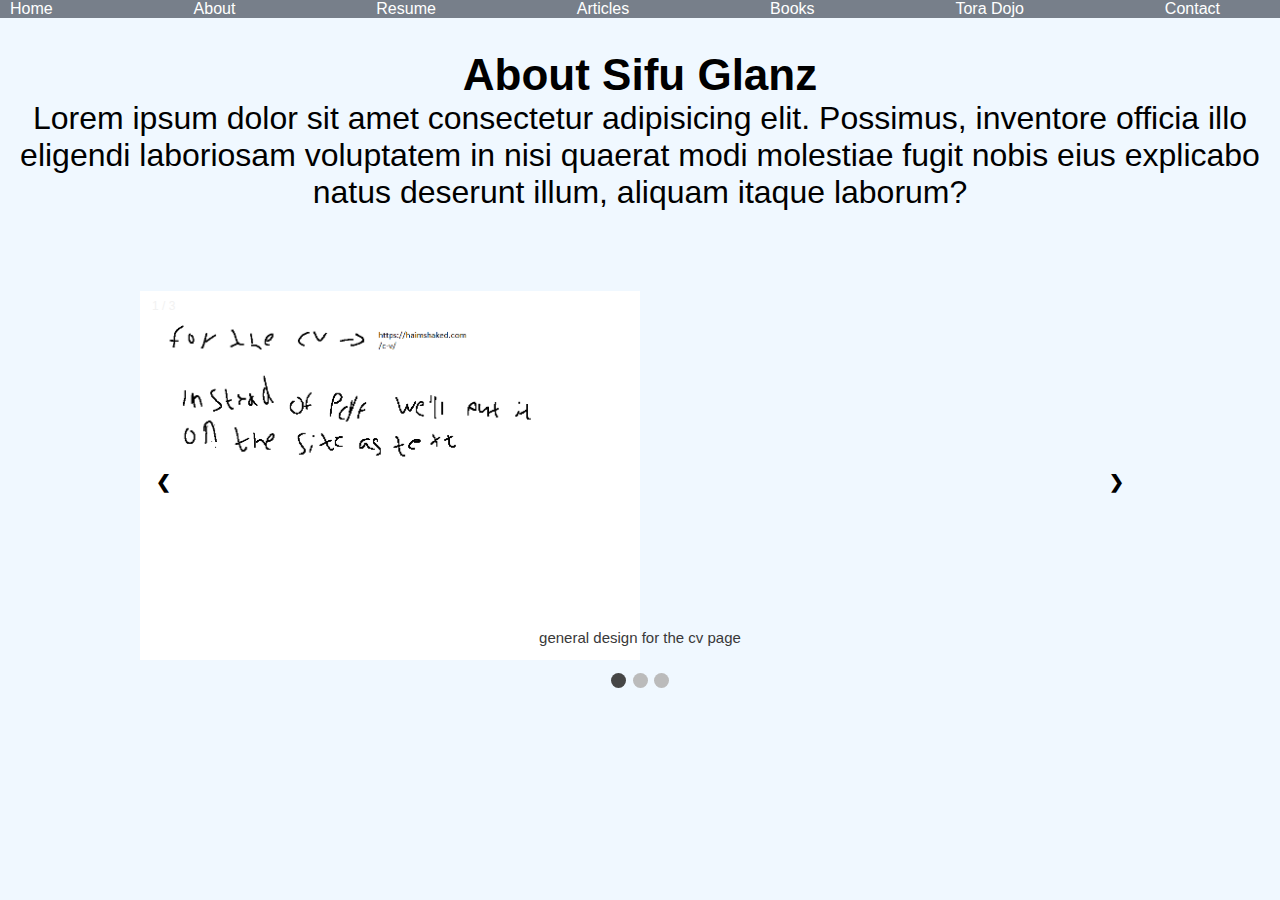
==== index.html @ 8a07cf1a "first draft of the site" ====
<!DOCTYPE html>
<html lang="en">
  <head>
    <meta charset="UTF-8" />
    <meta http-equiv="X-UA-Compatible" content="IE=edge" />
    <meta name="viewport" content="width=device-width, initial-scale=1.0" />
    <title>Sifu Glanz - Home</title>

    <link rel="stylesheet" type="text/css" href="css/general.css" />
    <link rel="stylesheet" type="text/css" href="css/style.css" />
  </head>
  <body>
    <nav class="navbar navbar-expand-lg navbar-light bg-light">
      <ul class="nav-list navbar-brand">
        <li><a href="#">Home</a></li>
        <li><a href="#about">About</a></li>
        <li><a href="/cv.html"> Resume</a></li>
        <li><a href="/article.html">Articles</a></li>
        <li><a href="/article.html">Books</a></li>
        <li><a href="/td.html">Tora Dojo</a></li>
        <li><a href="/contact.html">Contact</a></li>
      </ul>
    </nav>
    <section>
      <h2 class="about-h2" id="about">About Sifu Glanz</h2>
      <p class="about-p">
        Lorem ipsum dolor sit amet consectetur adipisicing elit. Possimus,
        inventore officia illo eligendi laboriosam voluptatem in nisi quaerat
        modi molestiae fugit nobis eius explicabo natus deserunt illum, aliquam
        itaque laborum?
      </p>
    </section>
    <!-- Slideshow container -->
    <div class="slideshow-container">
      <!-- Full-width images with number and caption text -->
      <div class="mySlides fade">
        <div class="numbertext">1 / 3</div>
        <img src="cvPage.png" style="width: 50%" />
        <div class="text">general design for the cv page</div>
      </div>

      <div class="mySlides fade">
        <div class="numbertext">2 / 3</div>
        <img src="siteBuild.png" style="width: 50%" />
        <div class="text">an idea for the full website page</div>
      </div>

      <div class="mySlides fade">
        <div class="numbertext">3 / 3</div>
        <img src="articles_etc.png" style="width: 50%" />
        <div class="text">articles way of design</div>
      </div>

      <!-- Next and previous buttons -->
      <a class="prev" onclick="plusSlides(-1)">&#10094;</a>
      <a class="next" onclick="plusSlides(1)">&#10095;</a>
    </div>
    <br />

    <!-- The dots/circles -->
    <div style="text-align: center">
      <span class="dot" onclick="currentSlide(1)"></span>
      <span class="dot" onclick="currentSlide(2)"></span>
      <span class="dot" onclick="currentSlide(3)"></span>
    </div>

    <script src="/js/index.js"></script>
  </body>
</html>
---- css/general.css ----
* {
  padding: 0;
  margin: 0;
  box-sizing: border-box;
}

html {
  font-size: 62.5%;
  scroll-behavior: smooth;
  overflow-x: hidden;
  /* overflow-wrap: break-word; */
}
body {
  font-family: Lucida Sans Unicode, Lucida Grande, sans-serif;
  margin: 0;
  padding: 0;
  position: absolute;
  background-color:aliceblue;
}
---- css/style.css ----
nav {
  width: 100vw;
  background-color: #777f8a;
  padding: 0 5rem 0 0;
  color: #333;
  position:fixed;
}
nav ul {
  display: flex;
  list-style: none;
  justify-content: space-between;
  margin: 0;
  padding: 0;
}

nav li {
  margin: 0 1rem;
}

nav a {
  color: #fff;
  text-decoration: none;
  font-size: 1.6rem;
}
/*Abput Section */
.about-h2{
    font-size: 4.4rem;
    text-align: center;
    margin-top: 5rem;
}
.about-p{
    font-size: 3.2rem;
    text-align: center;
    margin-bottom: 8rem;
}
/* Slideshow container */
.slideshow-container {
  max-width: 1000px;
  position: relative;
  margin: auto;
}

/* Hide the images by default */
.mySlides {
  display: none;
}

/* Next & previous buttons */
.prev, .next {
  cursor: pointer;
  position: absolute;
  top: 50%;
  width: auto;
  margin-top: -22px;
  padding: 16px;
  color: black;
  font-weight: bold;
  font-size: 18px;
  transition: 0.6s ease;
  border-radius: 0 3px 3px 0;
  user-select: none;
}

/* Position the "next button" to the right */
.next {
  right: 0;
  border-radius: 3px 0 0 3px;
}

/* On hover, add a black background color with a little bit see-through */
.prev:hover, .next:hover {
  background-color: rgba(0,0,0,0.8);
}

/* Caption text */
.text {
  color: #393939;
  font-size: 15px;
  padding: 8px 12px;
  position: absolute;
  bottom: 8px;
  width: 100%;
  text-align: center;
}

/* Number text (1/3 etc) */
.numbertext {
  color: #f2f2f2;
  font-size: 12px;
  padding: 8px 12px;
  position: absolute;
  top: 0;
}

/* The dots/bullets/indicators */
.dot {
  cursor: pointer;
  height: 15px;
  width: 15px;
  margin: 0 2px;
  background-color: #bbb;
  border-radius: 50%;
  display: inline-block;
  transition: background-color 0.6s ease;
}

.active, .dot:hover {
  background-color: #464646;
}

/* Fading animation */
.fade {
  animation-name: fade;
  animation-duration: 1.5s;
}

@keyframes fade {
  from {opacity: .4}
  to {opacity: 1}
}
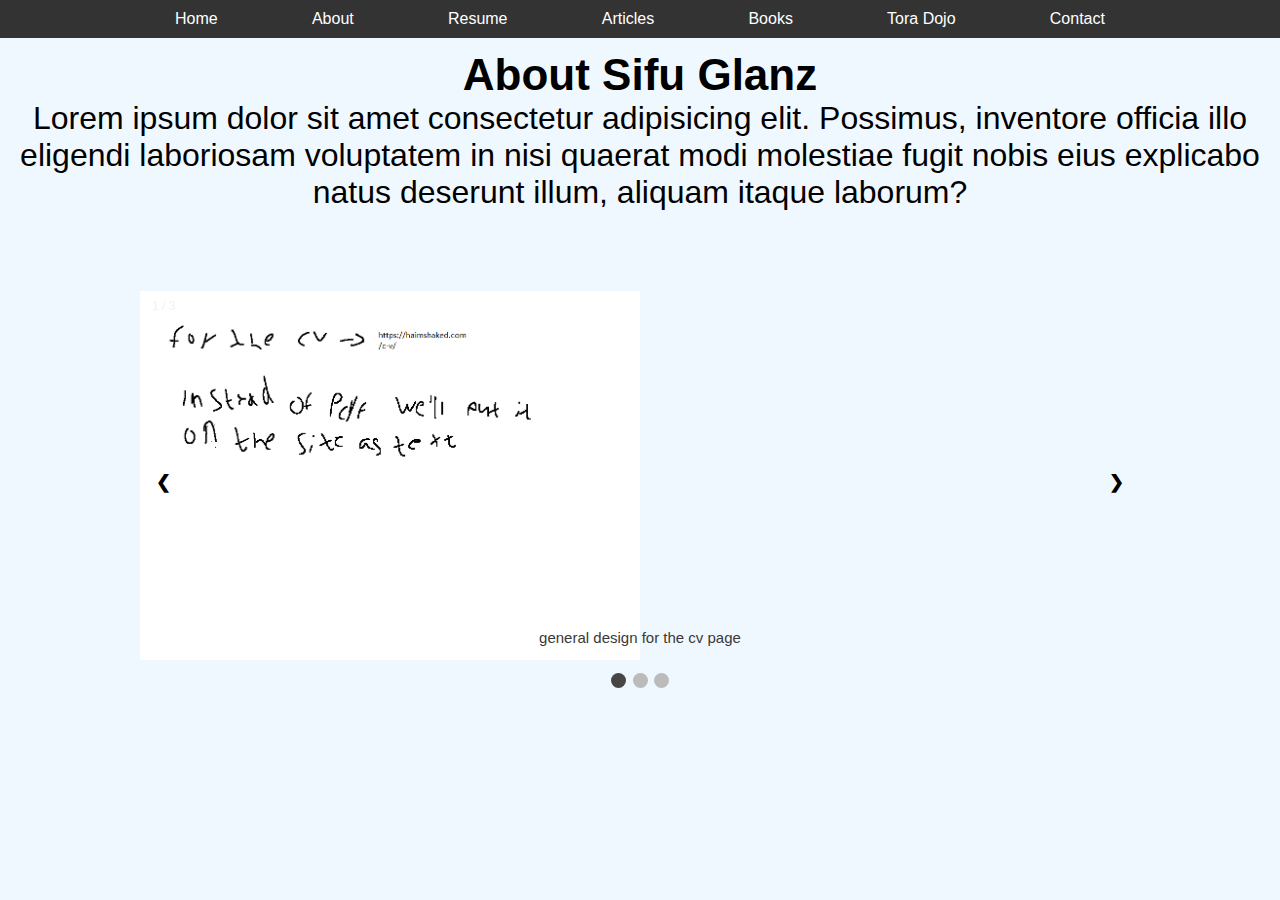
==== commit a636fd8d: "backup, showing sifu glanz the articles page" ====
--- a/index.html
+++ b/index.html
@@ -10,17 +10,18 @@
     <link rel="stylesheet" type="text/css" href="css/style.css" />
   </head>
   <body>
-    <nav class="navbar navbar-expand-lg navbar-light bg-light">
-      <ul class="nav-list navbar-brand">
-        <li><a href="#">Home</a></li>
-        <li><a href="#about">About</a></li>
-        <li><a href="/cv.html"> Resume</a></li>
+    <nav class="menu">
+      <ul>
+        <li><a href="/index.html">Home</a></li>
+        <li><a href="/index.html#about">About</a></li>
+        <li><a href="/cv.html">Resume</a></li>
         <li><a href="/article.html">Articles</a></li>
         <li><a href="/article.html">Books</a></li>
         <li><a href="/td.html">Tora Dojo</a></li>
         <li><a href="/contact.html">Contact</a></li>
       </ul>
     </nav>
+
     <section>
       <h2 class="about-h2" id="about">About Sifu Glanz</h2>
       <p class="about-p">
--- a/css/general.css
+++ b/css/general.css
@@ -16,4 +16,45 @@
   padding: 0;
   position: absolute;
   background-color:aliceblue;
-}+}
+
+
+.menu {
+  display: flex;
+  justify-content: center;
+  align-items: center;
+  background-color: #333;
+  color: #fff;
+  font-size: 1.2rem;
+  padding: 1rem;
+}
+
+.menu ul {
+  list-style: none;
+  display: flex;
+  justify-content: space-between;
+  align-items: center;
+  width: 100%;
+  max-width: 960px;
+}
+
+.menu li {
+  margin-right: 1rem;
+}
+
+.menu a {
+  text-decoration: none;
+  color: #fff;
+  padding: 0.5rem;
+  border-radius: 0.5rem;
+}
+
+.menu a:hover {
+  background-color: #fff;
+  color: #333;
+}
+
+.menu a.active {
+  background-color: #fff;
+  color: #333;
+}
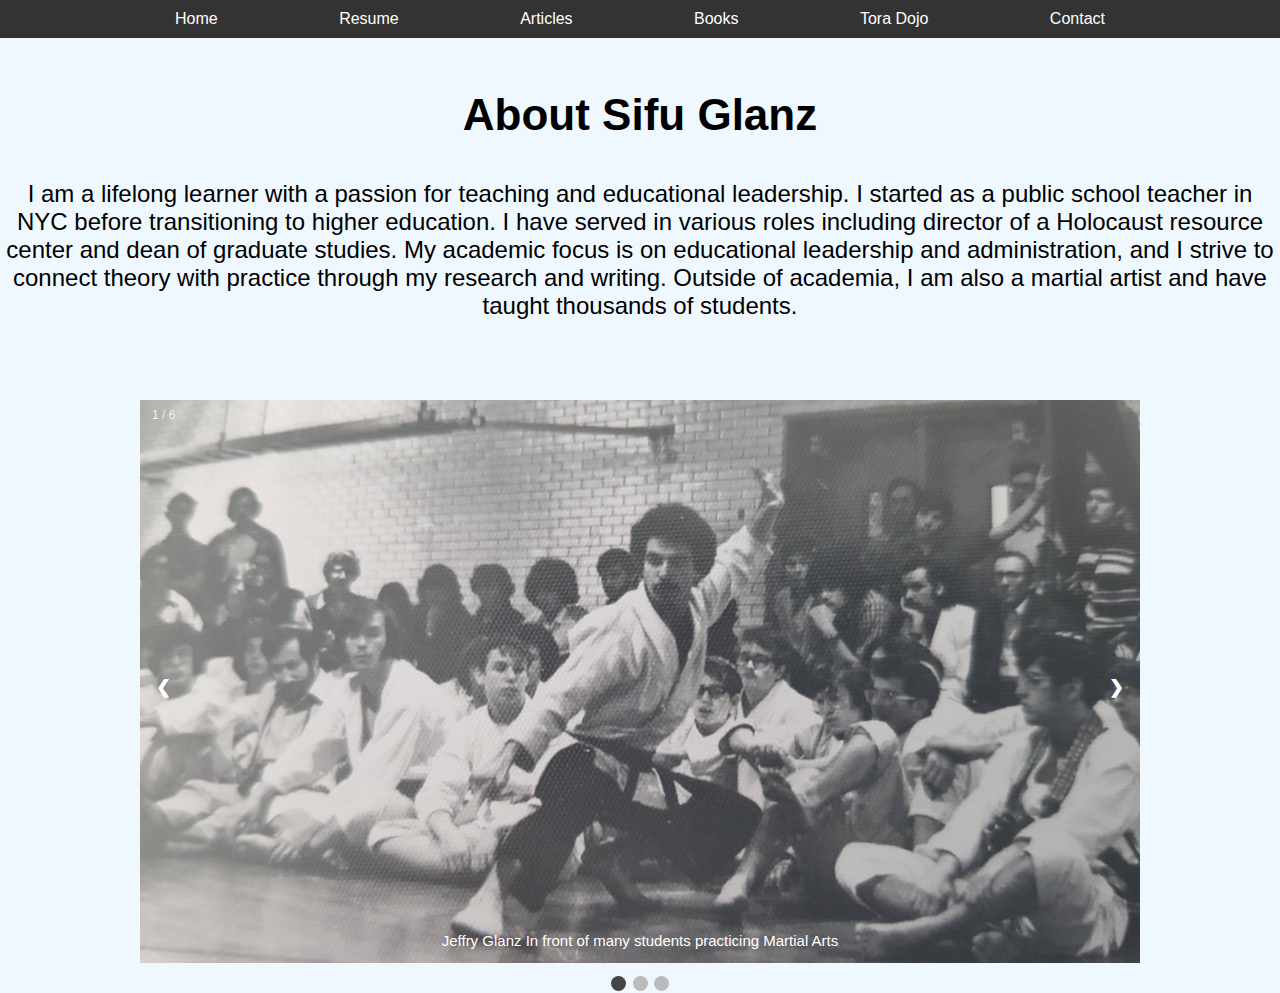
==== commit 460f4fa8: "fhinished with first draft of index" ====
--- a/index.html
+++ b/index.html
@@ -13,7 +13,7 @@
     <nav class="menu">
       <ul>
         <li><a href="/index.html">Home</a></li>
-        <li><a href="/index.html#about">About</a></li>
+        <!-- <li><a href="/index.html#about">About</a></li> -->
         <li><a href="/cv.html">Resume</a></li>
         <li><a href="/article.html">Articles</a></li>
         <li><a href="/article.html">Books</a></li>
@@ -25,31 +25,81 @@
     <section>
       <h2 class="about-h2" id="about">About Sifu Glanz</h2>
       <p class="about-p">
-        Lorem ipsum dolor sit amet consectetur adipisicing elit. Possimus,
-        inventore officia illo eligendi laboriosam voluptatem in nisi quaerat
-        modi molestiae fugit nobis eius explicabo natus deserunt illum, aliquam
-        itaque laborum?
+        I am a lifelong learner with a passion for teaching and educational
+        leadership. I started as a public school teacher in NYC before
+        transitioning to higher education. I have served in various roles
+        including director of a Holocaust resource center and dean of graduate
+        studies. My academic focus is on educational leadership and
+        administration, and I strive to connect theory with practice through my
+        research and writing. Outside of academia, I am also a martial artist
+        and have taught thousands of students.
       </p>
     </section>
     <!-- Slideshow container -->
     <div class="slideshow-container">
       <!-- Full-width images with number and caption text -->
       <div class="mySlides fade">
-        <div class="numbertext">1 / 3</div>
-        <img src="cvPage.png" style="width: 50%" />
-        <div class="text">general design for the cv page</div>
+        <div class="numbertext">1 / 6</div>
+        <img
+          src="/img/sifu-black-jewfro.jpg"
+          style="width: 100%"
+          alt="Jeffry Glanz In front of many students practicing Martial Arts"
+        />
+        <div class="text">
+          Jeffry Glanz In front of many students practicing Martial Arts
+        </div>
+      </div>
+      <div class="mySlides fade">
+        <div class="numbertext">2 / 6</div>
+        <img
+          src="/img/with-students.jpg"
+          style="width: 100%"
+          alt="Jeffry Glanz With Students"
+        />
+        <div class="text">Jeffry Glanz With Students</div>
+      </div>
+      <div class="mySlides fade">
+        <div class="numbertext">3 / 6</div>
+        <img
+          src="/img/sifu-black.jpg"
+          style="width: 100%"
+          alt="Two Martial arts Students fighting"
+        />
+        <div class="text">Two Martial arts Students fighting</div>
       </div>
 
       <div class="mySlides fade">
-        <div class="numbertext">2 / 3</div>
-        <img src="siteBuild.png" style="width: 50%" />
-        <div class="text">an idea for the full website page</div>
+        <div class="numbertext">4 / 6</div>
+        <img
+          src="/img/prof-sober-with-prof-glanz.jpg"
+          style="width: 100%"
+          alt="Prof. Sober, he is one of two of the greatest teachers I have been priviledged to have"
+        />
+        <div class="text">
+          Prof. Sober, he is one of two of the greatest teachers I have been
+          priviledged to have
+        </div>
       </div>
 
       <div class="mySlides fade">
-        <div class="numbertext">3 / 3</div>
-        <img src="articles_etc.png" style="width: 50%" />
-        <div class="text">articles way of design</div>
+        <div class="numbertext">5 / 6</div>
+        <img
+          src="/img/sifu-color-second.jpg"
+          style="width: 100%"
+          alt="Jeffry Glanz in YU practicing"
+        />
+        <div class="text">Jeffry Glanz in YU practicing</div>
+      </div>
+      <div class="mySlides fade">
+        <div class="numbertext">6 / 6</div>
+        <img
+          src="/img/sifu-color.jpg"
+          style="width: 100%"
+          alt="Jeffry Glanz in YU practicing in front of a class"
+        />
+        <div class="text">
+          Jeffry Glanz in YU practicing in front of a class
+        </div>
       </div>
 
       <!-- Next and previous buttons -->
--- a/css/style.css
+++ b/css/style.css
@@ -26,10 +26,11 @@
 .about-h2{
     font-size: 4.4rem;
     text-align: center;
-    margin-top: 5rem;
+    padding: 9rem 0 4rem 0;
+    /* margin-top: 5rem; */
 }
 .about-p{
-    font-size: 3.2rem;
+    font-size: 2.4rem;
     text-align: center;
     margin-bottom: 8rem;
 }
@@ -53,7 +54,7 @@
   width: auto;
   margin-top: -22px;
   padding: 16px;
-  color: black;
+  color: white;
   font-weight: bold;
   font-size: 18px;
   transition: 0.6s ease;
@@ -74,7 +75,8 @@
 
 /* Caption text */
 .text {
-  color: #393939;
+  /* color: #393939; */
+  color: white;
   font-size: 15px;
   padding: 8px 12px;
   position: absolute;
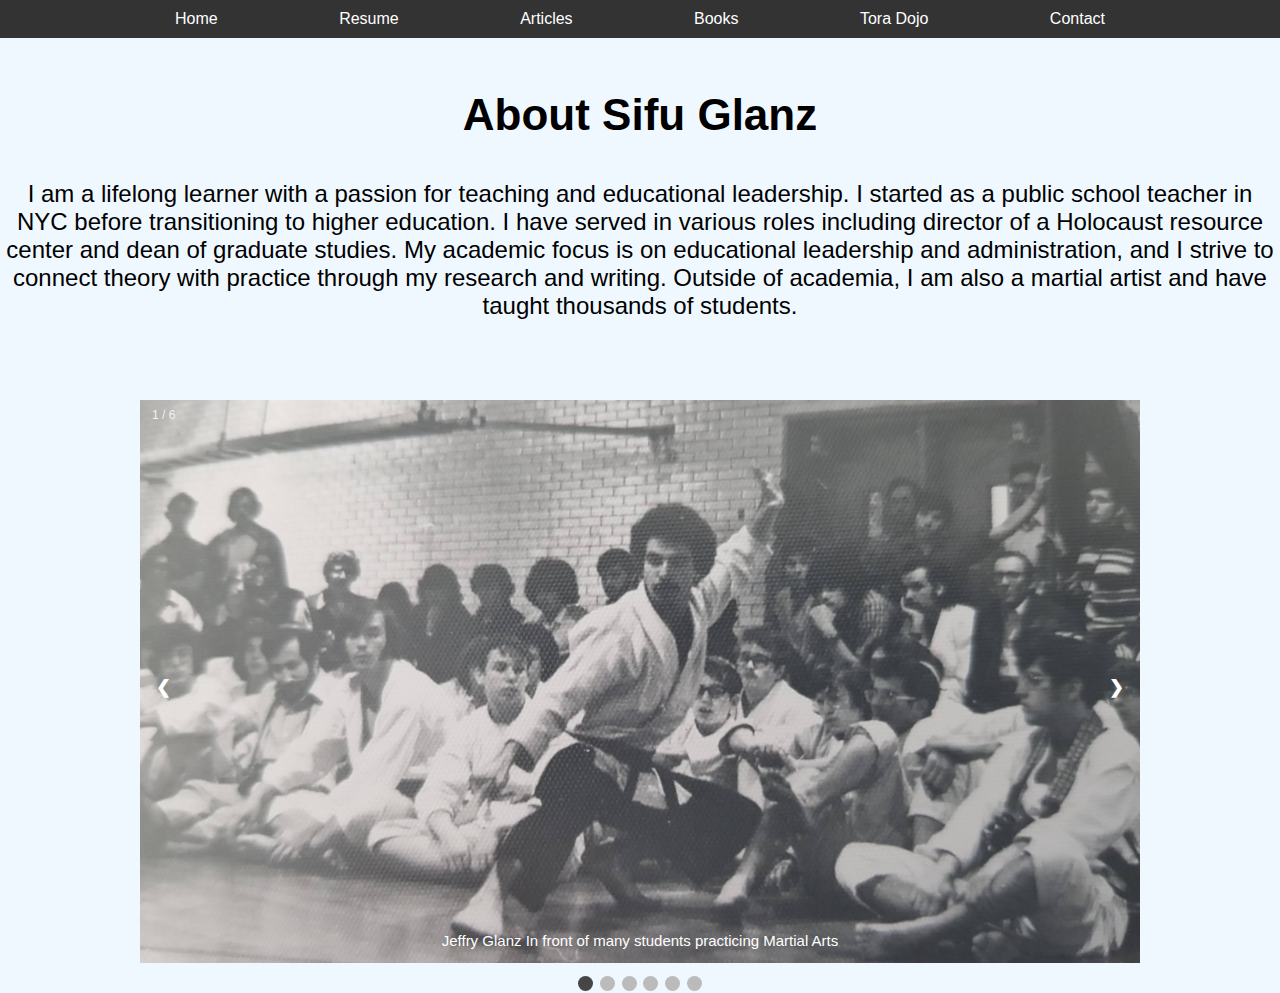
==== commit b5c6af69: "fixed the dot in the slide show" ====
--- a/index.html
+++ b/index.html
@@ -113,6 +113,9 @@
       <span class="dot" onclick="currentSlide(1)"></span>
       <span class="dot" onclick="currentSlide(2)"></span>
       <span class="dot" onclick="currentSlide(3)"></span>
+      <span class="dot" onclick="currentSlide(4)"></span>
+      <span class="dot" onclick="currentSlide(5)"></span>
+      <span class="dot" onclick="currentSlide(6)"></span>
     </div>
 
     <script src="/js/index.js"></script>
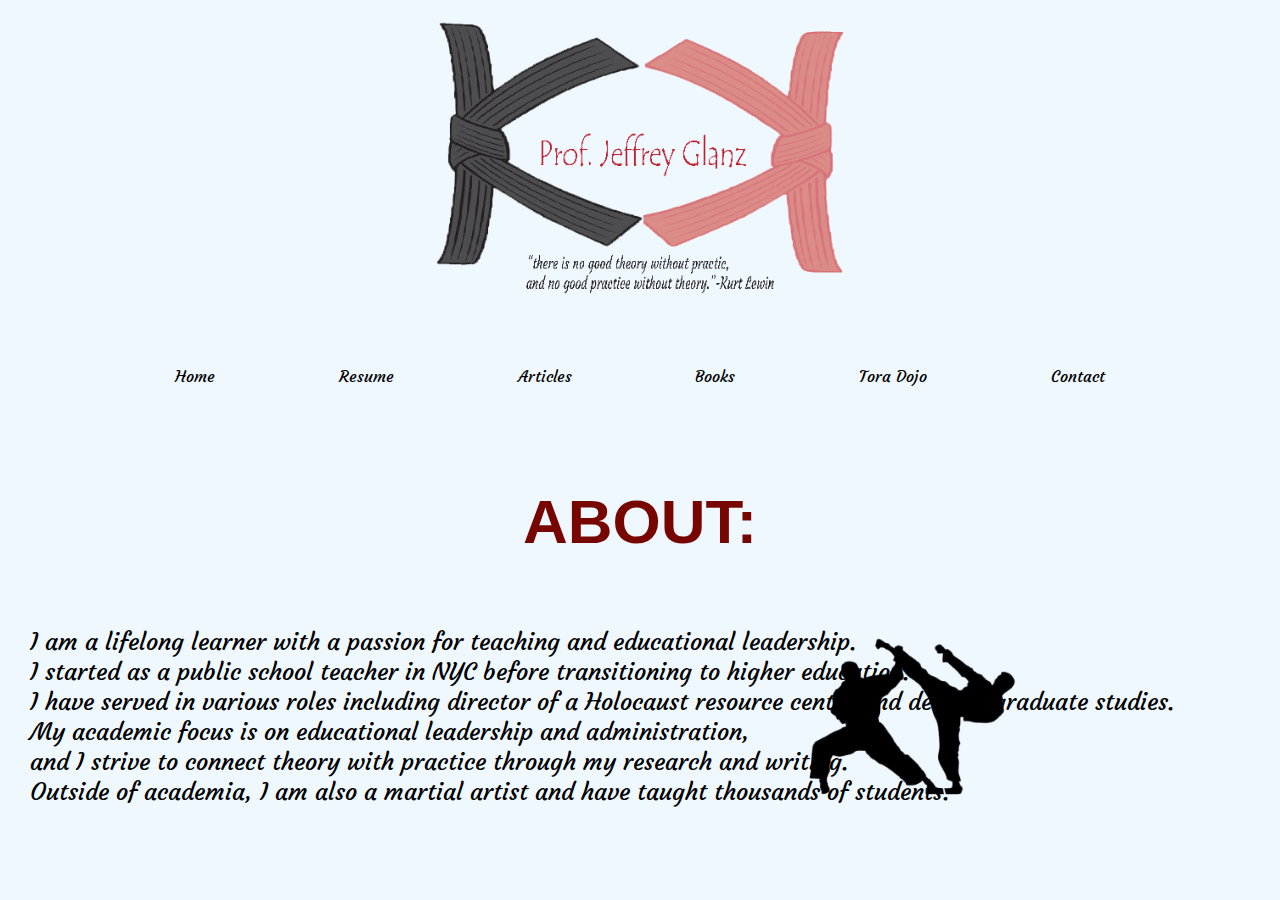
==== commit cc6cb544: "pictures, adding the logo, and changing fonts" ====
--- a/index.html
+++ b/index.html
@@ -8,9 +8,21 @@
 
     <link rel="stylesheet" type="text/css" href="css/general.css" />
     <link rel="stylesheet" type="text/css" href="css/style.css" />
+    <link href="https://fonts.cdnfonts.com/css/algeria" rel="stylesheet" />
+    <link rel="preconnect" href="https://fonts.googleapis.com" />
+    <link rel="preconnect" href="https://fonts.gstatic.com" crossorigin />
+    <link
+      href="https://fonts.googleapis.com/css2?family=Courgette&display=swap"
+      rel="stylesheet"
+    />
   </head>
   <body>
     <nav class="menu">
+      <img
+        src="/img/LogoV1-removebg-preview.png"
+        class="logo menu-logo"
+        alt="Logo made of a black belt red belt and the worlds Prof Jeffry Glanz"
+      />
       <ul>
         <li><a href="/index.html">Home</a></li>
         <!-- <li><a href="/index.html#about">About</a></li> -->
@@ -23,21 +35,23 @@
     </nav>
 
     <section>
-      <h2 class="about-h2" id="about">About Sifu Glanz</h2>
+      <h2 class="about-h2" id="about">ABOUT:</h2>
       <p class="about-p">
         I am a lifelong learner with a passion for teaching and educational
-        leadership. I started as a public school teacher in NYC before
-        transitioning to higher education. I have served in various roles
+        leadership. </br>I started as a public school teacher in NYC before
+        transitioning to higher education. </br>I have served in various roles
         including director of a Holocaust resource center and dean of graduate
-        studies. My academic focus is on educational leadership and
-        administration, and I strive to connect theory with practice through my
-        research and writing. Outside of academia, I am also a martial artist
+        studies. 
+        <img src="img/twoPeoplefighitng-removebg.png" class="twoPPL">
+      </br>My academic focus is on educational leadership and
+        administration,</br> and I strive to connect theory with practice through my
+        research and writing. </br>Outside of academia, I am also a martial artist
         and have taught thousands of students.
       </p>
     </section>
-    <!-- Slideshow container -->
+    <!-- Slideshow container
     <div class="slideshow-container">
-      <!-- Full-width images with number and caption text -->
+      Full-width images with number and caption text 
       <div class="mySlides fade">
         <div class="numbertext">1 / 6</div>
         <img
@@ -102,13 +116,13 @@
         </div>
       </div>
 
-      <!-- Next and previous buttons -->
+       Next and previous buttons 
       <a class="prev" onclick="plusSlides(-1)">&#10094;</a>
       <a class="next" onclick="plusSlides(1)">&#10095;</a>
     </div>
     <br />
 
-    <!-- The dots/circles -->
+    The dots/circles 
     <div style="text-align: center">
       <span class="dot" onclick="currentSlide(1)"></span>
       <span class="dot" onclick="currentSlide(2)"></span>
@@ -116,7 +130,7 @@
       <span class="dot" onclick="currentSlide(4)"></span>
       <span class="dot" onclick="currentSlide(5)"></span>
       <span class="dot" onclick="currentSlide(6)"></span>
-    </div>
+    </div> -->
 
     <script src="/js/index.js"></script>
   </body>
--- a/css/general.css
+++ b/css/general.css
@@ -11,7 +11,8 @@
   /* overflow-wrap: break-word; */
 }
 body {
-  font-family: Lucida Sans Unicode, Lucida Grande, sans-serif;
+  /* font-family: Lucida Sans Unicode, Lucida Grande, sans-serif; */
+  font-family: 'Courgette', cursive;
   margin: 0;
   padding: 0;
   position: absolute;
@@ -23,7 +24,8 @@
   display: flex;
   justify-content: center;
   align-items: center;
-  background-color: #333;
+  /* background-color: #333; */
+  flex-direction: column;
   color: #fff;
   font-size: 1.2rem;
   padding: 1rem;
@@ -44,7 +46,7 @@
 
 .menu a {
   text-decoration: none;
-  color: #fff;
+  color: #000;
   padding: 0.5rem;
   border-radius: 0.5rem;
 }
--- a/css/style.css
+++ b/css/style.css
@@ -1,9 +1,9 @@
 nav {
   width: 100vw;
-  background-color: #777f8a;
+  /* background-color: #777f8a; */
   padding: 0 5rem 0 0;
   color: #333;
-  position:fixed;
+  /* position:fixed; */
 }
 nav ul {
   display: flex;
@@ -22,17 +22,31 @@
   text-decoration: none;
   font-size: 1.6rem;
 }
+
+.menu-logo{
+  width: 40%;
+}
 /*Abput Section */
 .about-h2{
-    font-size: 4.4rem;
+    font-size: 6.2rem;
     text-align: center;
     padding: 9rem 0 4rem 0;
+    font-family: 'Algeria', sans-serif;
+    color: #780600;                       
     /* margin-top: 5rem; */
 }
 .about-p{
     font-size: 2.4rem;
-    text-align: center;
+    padding: 3rem 3rem 0 3rem;
+    text-align: left;
     margin-bottom: 8rem;
+    
+}
+.twoPPL{
+  width: 38%;
+  position: fixed;
+  right: 10%;
+  top: 59%;
 }
 /* Slideshow container */
 .slideshow-container {
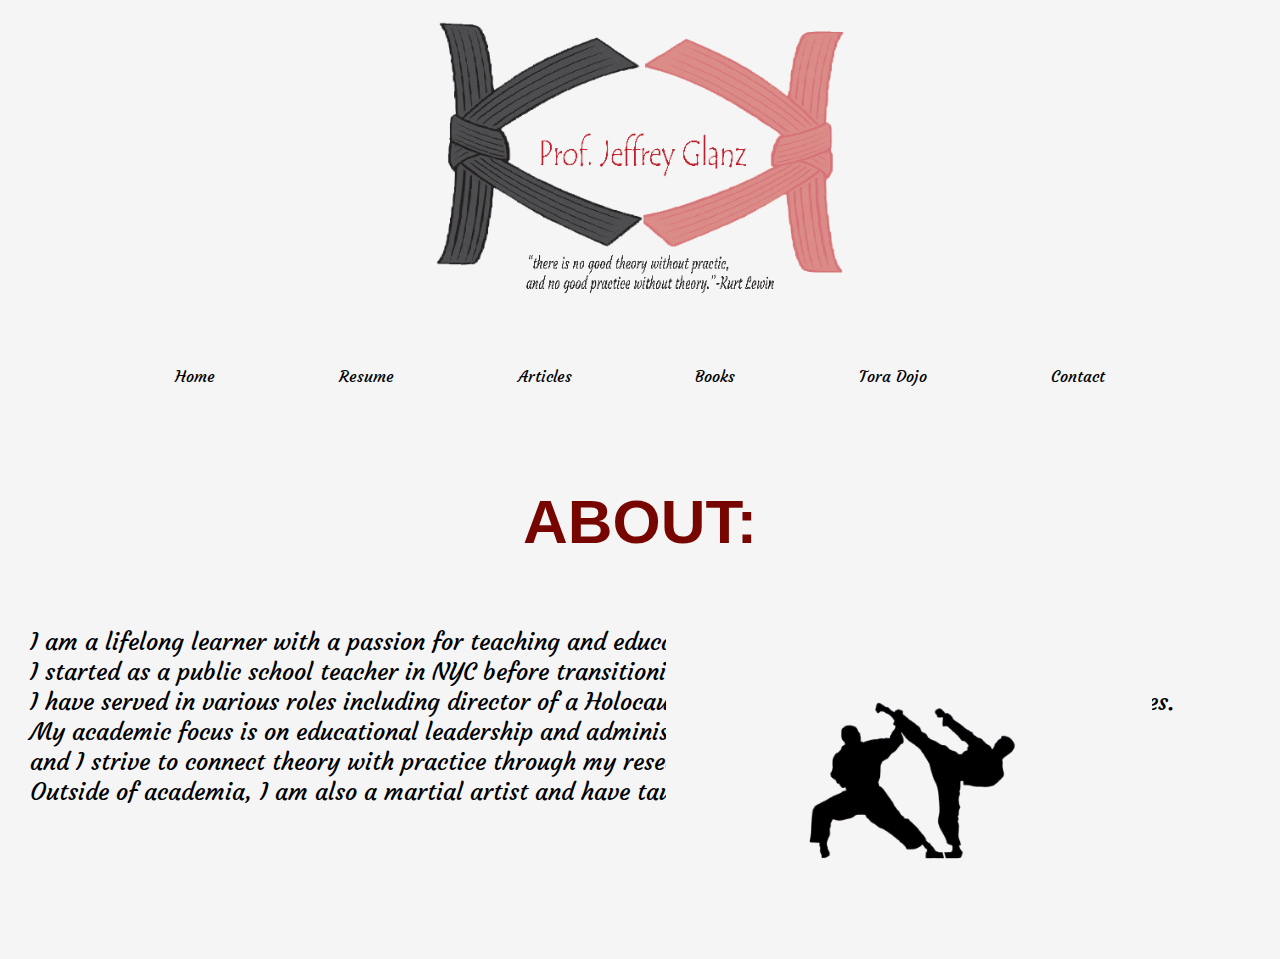
==== commit 40e25ef9: "changed a few pix, finihed index and contact" ====
--- a/index.html
+++ b/index.html
@@ -34,7 +34,7 @@
       </ul>
     </nav>
 
-    <section>
+    <section class="about-sec">
       <h2 class="about-h2" id="about">ABOUT:</h2>
       <p class="about-p">
         I am a lifelong learner with a passion for teaching and educational
@@ -49,10 +49,10 @@
         and have taught thousands of students.
       </p>
     </section>
-    <!-- Slideshow container
+     <!-- Slideshow container -->
     <div class="slideshow-container">
-      Full-width images with number and caption text 
-      <div class="mySlides fade">
+      <!-- Full-width images with number and caption text  -->
+      <!-- <div class="mySlides fade">
         <div class="numbertext">1 / 6</div>
         <img
           src="/img/sifu-black-jewfro.jpg"
@@ -80,39 +80,38 @@
           alt="Two Martial arts Students fighting"
         />
         <div class="text">Two Martial arts Students fighting</div>
-      </div>
+      </div>  
 
       <div class="mySlides fade">
-        <div class="numbertext">4 / 6</div>
+        <div class="numbertext">1 / 3</div>
         <img
-          src="/img/prof-sober-with-prof-glanz.jpg"
-          style="width: 100%"
-          alt="Prof. Sober, he is one of two of the greatest teachers I have been priviledged to have"
+        src="/img/sifuKata3.png"
+        style="width: 50%"
+        alt="Jeffry Glanz as Sifu Glanz doing a Kata"
         />
         <div class="text">
-          Prof. Sober, he is one of two of the greatest teachers I have been
-          priviledged to have
+          Jeffry Glanz as Sifu Glanz doing a Kata
         </div>
       </div>
 
       <div class="mySlides fade">
-        <div class="numbertext">5 / 6</div>
+        <div class="numbertext">2 / 3</div>
         <img
-          src="/img/sifu-color-second.jpg"
-          style="width: 100%"
-          alt="Jeffry Glanz in YU practicing"
+        src="/img/sifuKata2.png"
+        style="width: 100%"
+          alt="Jeffry Glanz as Sifu Glanz doing a Kata"
         />
-        <div class="text">Jeffry Glanz in YU practicing</div>
+        <div class="text">Jeffry Glanz as Sifu Glanz doing a Kata</div>
       </div>
       <div class="mySlides fade">
-        <div class="numbertext">6 / 6</div>
+        <div class="numbertext">2 / 3</div>
         <img
-          src="/img/sifu-color.jpg"
-          style="width: 100%"
-          alt="Jeffry Glanz in YU practicing in front of a class"
+        src="/img/sifuKata1.png"
+        style="width: 100%"
+          alt="Jeffry Glanz as Sifu Glanz doing a Kata"
         />
         <div class="text">
-          Jeffry Glanz in YU practicing in front of a class
+          Jeffry Glanz as Sifu Glanz doing a Kata
         </div>
       </div>
 
@@ -120,17 +119,17 @@
       <a class="prev" onclick="plusSlides(-1)">&#10094;</a>
       <a class="next" onclick="plusSlides(1)">&#10095;</a>
     </div>
-    <br />
+    <br />-->
 
-    The dots/circles 
+    <!-- The dots/circles  -->
     <div style="text-align: center">
-      <span class="dot" onclick="currentSlide(1)"></span>
+      <!-- <span class="dot" onclick="currentSlide(1)"></span>
       <span class="dot" onclick="currentSlide(2)"></span>
-      <span class="dot" onclick="currentSlide(3)"></span>
-      <span class="dot" onclick="currentSlide(4)"></span>
+      <span class="dot" onclick="currentSlide(3)"></span> -->
+      <!-- <span class="dot" onclick="currentSlide(4)"></span>
       <span class="dot" onclick="currentSlide(5)"></span>
-      <span class="dot" onclick="currentSlide(6)"></span>
-    </div> -->
+      <span class="dot" onclick="currentSlide(6)"></span> -->
+    </div> 
 
     <script src="/js/index.js"></script>
   </body>
--- a/css/general.css
+++ b/css/general.css
@@ -2,6 +2,8 @@
   padding: 0;
   margin: 0;
   box-sizing: border-box;
+  font-family: 'Courgette', cursive;  
+  background-color: #f5f5f5;
 }
 
 html {
@@ -12,14 +14,15 @@
 }
 body {
   /* font-family: Lucida Sans Unicode, Lucida Grande, sans-serif; */
-  font-family: 'Courgette', cursive;
   margin: 0;
   padding: 0;
   position: absolute;
-  background-color:aliceblue;
+  /* background-color:aliceblue; */
 }
 
-
+.menu-logo{
+  width: 40%;
+}
 .menu {
   display: flex;
   justify-content: center;
--- a/css/style.css
+++ b/css/style.css
@@ -23,10 +23,11 @@
   font-size: 1.6rem;
 }
 
-.menu-logo{
-  width: 40%;
+
+/*Abput Section */
+.about-sec{
+ 
 }
-/*Abput Section */
 .about-h2{
     font-size: 6.2rem;
     text-align: center;
@@ -40,13 +41,15 @@
     padding: 3rem 3rem 0 3rem;
     text-align: left;
     margin-bottom: 8rem;
+    position:  relative;
+   
     
 }
 .twoPPL{
   width: 38%;
-  position: fixed;
+  position: absolute;
   right: 10%;
-  top: 59%;
+  top: -1%;
 }
 /* Slideshow container */
 .slideshow-container {
@@ -68,7 +71,7 @@
   width: auto;
   margin-top: -22px;
   padding: 16px;
-  color: white;
+  color: black;
   font-weight: bold;
   font-size: 18px;
   transition: 0.6s ease;
@@ -90,7 +93,7 @@
 /* Caption text */
 .text {
   /* color: #393939; */
-  color: white;
+  color: #780600;
   font-size: 15px;
   padding: 8px 12px;
   position: absolute;
@@ -101,7 +104,7 @@
 
 /* Number text (1/3 etc) */
 .numbertext {
-  color: #f2f2f2;
+  color: #780600;
   font-size: 12px;
   padding: 8px 12px;
   position: absolute;
@@ -114,14 +117,14 @@
   height: 15px;
   width: 15px;
   margin: 0 2px;
-  background-color: #bbb;
+  background-color: #780600;
   border-radius: 50%;
   display: inline-block;
   transition: background-color 0.6s ease;
 }
 
 .active, .dot:hover {
-  background-color: #464646;
+  background-color: #780600;
 }
 
 /* Fading animation */
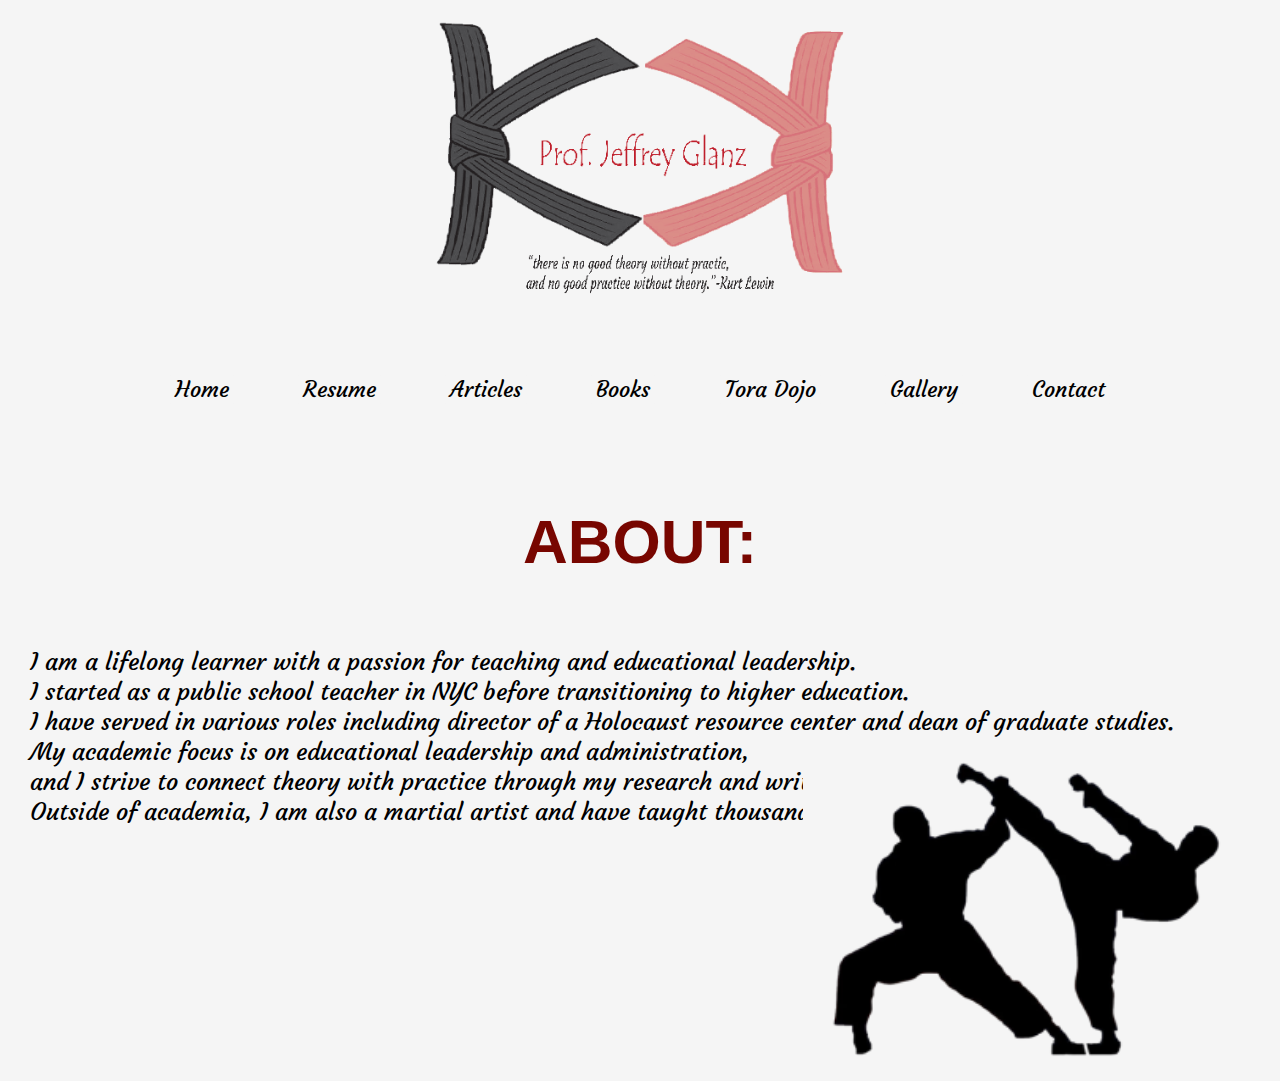
==== commit d0972745: "added Gallary. fixed logo and sizing and some pix" ====
--- a/index.html
+++ b/index.html
@@ -30,6 +30,7 @@
         <li><a href="/article.html">Articles</a></li>
         <li><a href="/article.html">Books</a></li>
         <li><a href="/td.html">Tora Dojo</a></li>
+        <li><a href="/Gallery.html">Gallery</a></li>
         <li><a href="/contact.html">Contact</a></li>
       </ul>
     </nav>
--- a/css/general.css
+++ b/css/general.css
@@ -30,7 +30,7 @@
   /* background-color: #333; */
   flex-direction: column;
   color: #fff;
-  font-size: 1.2rem;
+  font-size: 3.2rem;
   padding: 1rem;
 }
 
--- a/css/style.css
+++ b/css/style.css
@@ -20,7 +20,7 @@
 nav a {
   color: #fff;
   text-decoration: none;
-  font-size: 1.6rem;
+  font-size: 2.2rem;
 }
 
 
@@ -46,10 +46,10 @@
     
 }
 .twoPPL{
-  width: 38%;
+  width: 33%;
   position: absolute;
-  right: 10%;
-  top: -1%;
+  right: 4.3%;
+  top: 62%;
 }
 /* Slideshow container */
 .slideshow-container {
